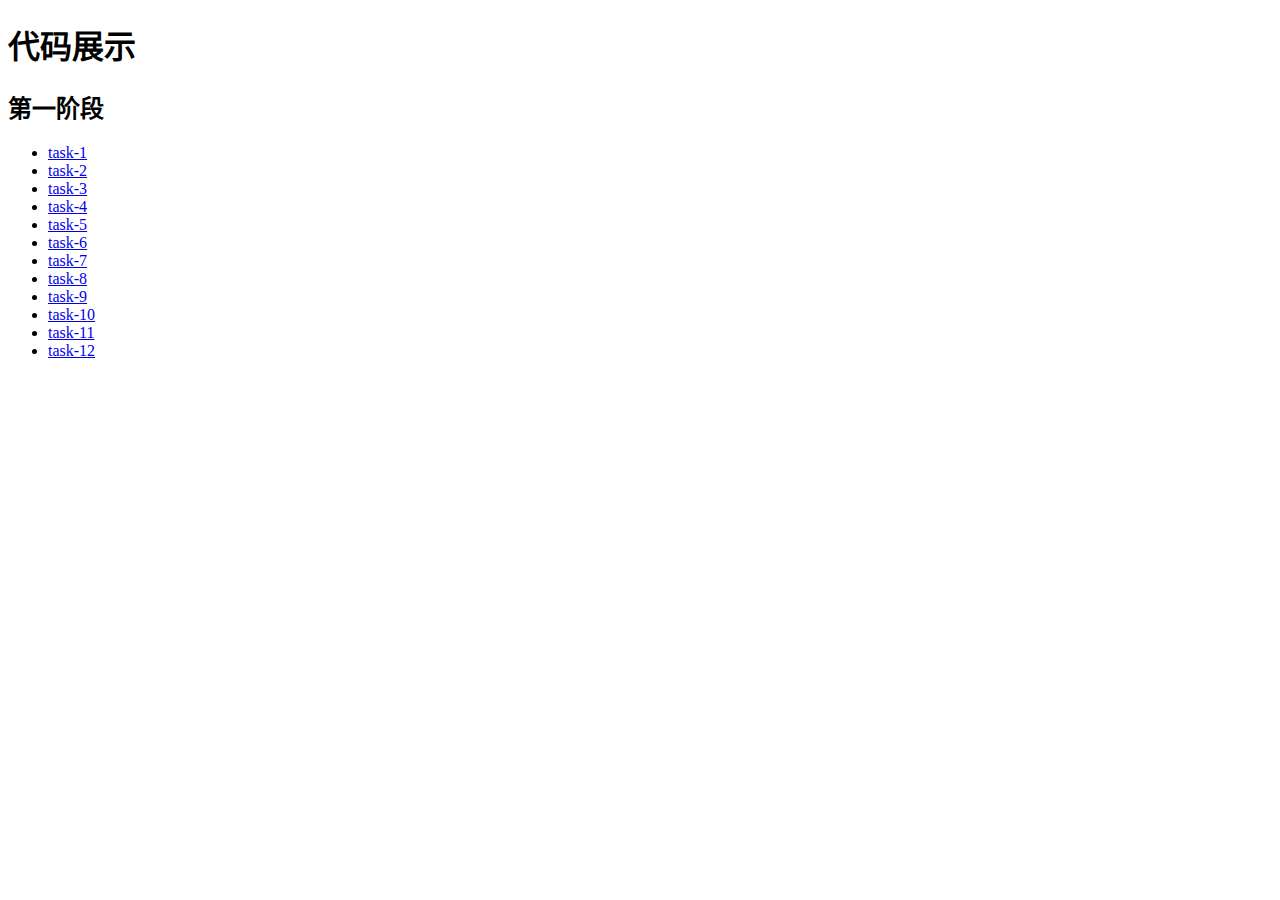
==== index.html @ 27a0dcc4 "add  sm pages" ====
<!doctype html>
<html lang="zh-cn">
<head>
  <meta charset="UTF-8">
  <title>StandUUp</title>
</head>
<body>
<h1>代码展示</h1>
<h2>第一阶段</h2>
<ul>
  <li><a href="#">task-1</a></li>
  <li><a href="#">task-2</a></li>
  <li><a href="#">task-3</a></li>
  <li><a href="#">task-4</a></li>
  <li><a href="#">task-5</a></li>
  <li><a href="#">task-6</a></li>
  <li><a href="#">task-7</a></li>
  <li><a href="#">task-8</a></li>
  <li><a href="#">task-9</a></li>
  <li><a href="#">task-10</a></li>
  <li><a href="#">task-11</a></li>
  <li><a href="#">task-12</a></li>
</ul>
</body>
</html>
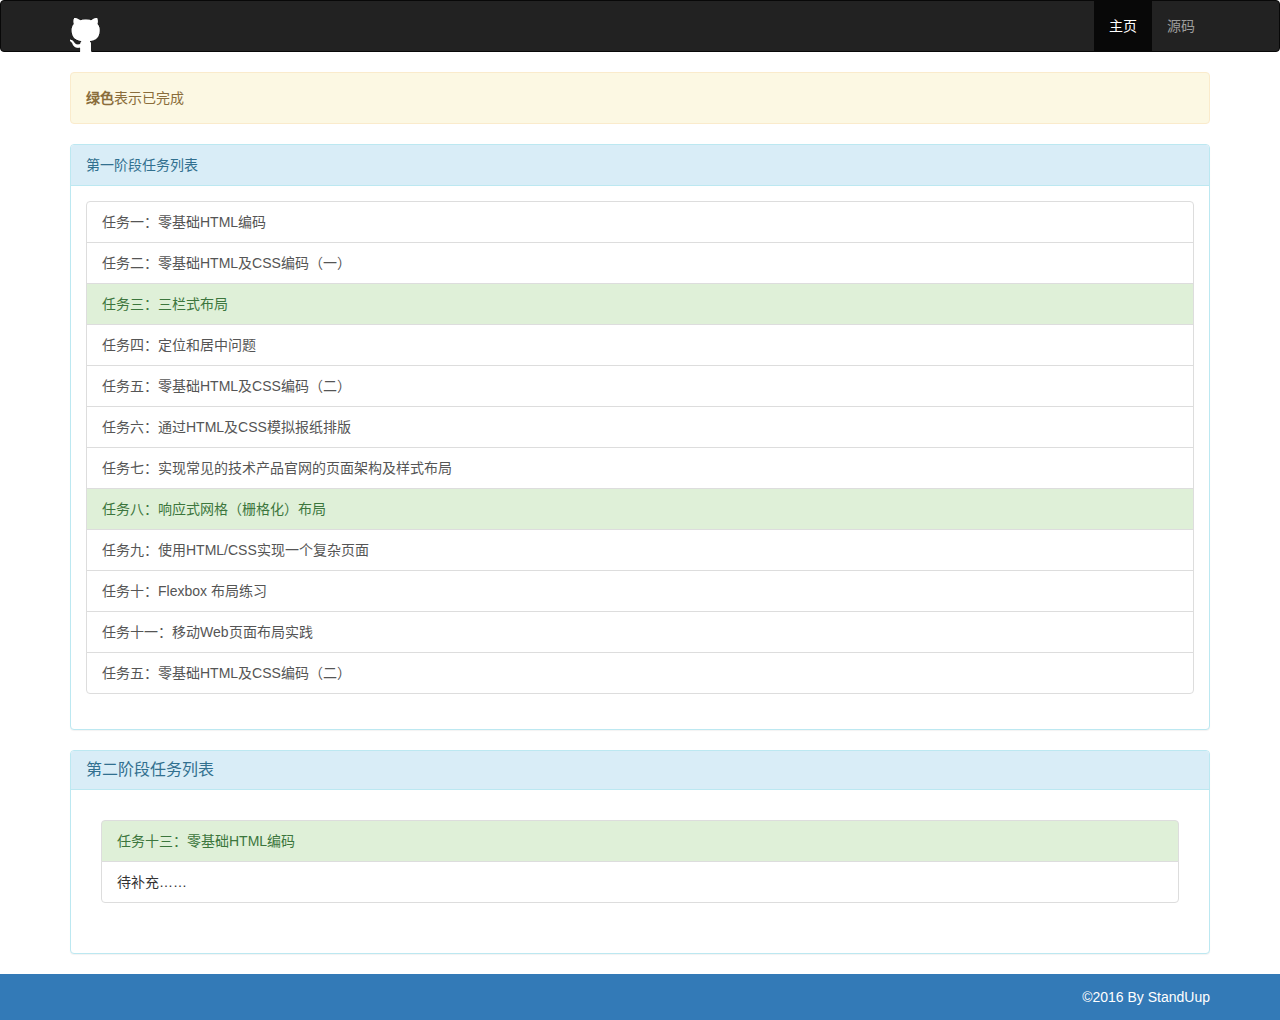
==== commit d5e79995: "页面美化一蛤~" ====
--- a/index.html
+++ b/index.html
@@ -2,24 +2,77 @@
 <html lang="zh-cn">
 <head>
   <meta charset="UTF-8">
-  <title>StandUUp</title>
+  <title>不能说的歌</title>
+  <link rel="stylesheet" href="css/bootstrap.min.css">
+  <link rel="stylesheet" href="css/style.css">
 </head>
 <body>
-<h1>代码展示</h1>
-<h2>第一阶段</h2>
-<ul>
-  <li><a href="#">task-1</a></li>
-  <li><a href="#">task-2</a></li>
-  <li><a href="#">task-3</a></li>
-  <li><a href="#">task-4</a></li>
-  <li><a href="#">task-5</a></li>
-  <li><a href="#">task-6</a></li>
-  <li><a href="#">task-7</a></li>
-  <li><a href="#">task-8</a></li>
-  <li><a href="#">task-9</a></li>
-  <li><a href="#">task-10</a></li>
-  <li><a href="#">task-11</a></li>
-  <li><a href="#">task-12</a></li>
-</ul>
+<header>
+  <nav class="navbar navbar-inverse">
+    <div class="container">
+      <div class="navbar-header">
+        <button type="button" class="navbar-toggle collapsed" data-toggle="collapse" data-target="#nav" >
+          <span class="icon-bar"></span>
+          <span class="icon-bar"></span>
+          <span class="icon-bar"></span>
+        </button>
+        <a class="navbar-brand" href="http://standuup.github.io/"><img src="images/icon-github.png" alt="" class="img-logo"></a>
+      </div>
+
+      <div class="collapse navbar-collapse" id="nav">
+        <ul class="nav navbar-nav navbar-right">
+          <li class="active"><a href="http://standuup.github.io/">主页</a></li>
+          <li><a href="https://github.com/StandUUp/SUU1">源码</a></li>
+        </ul>
+      </div><!-- /.navbar-collapse -->
+    </div><!-- /.container-fluid -->
+  </nav>
+</header>
+<div id="main">
+  <div class="container">
+    <div class="alert alert-warning" role="alert"><b>绿色</b>表示已完成</div>
+    <section id="stage1">
+      <div class="panel panel-info">
+        <div class="panel-heading">第一阶段任务列表</div>
+        <div class="panel-body">
+          <div class="list-group">
+            <a href="#" class="list-group-item">任务一：零基础HTML编码</a>
+            <a href="#" class="list-group-item">任务二：零基础HTML及CSS编码（一）</a>
+            <a href="tasks/task3.html" class="list-group-item list-group-item-success">任务三：三栏式布局</a>
+            <a href="#" class="list-group-item">任务四：定位和居中问题</a>
+            <a href="#" class="list-group-item">任务五：零基础HTML及CSS编码（二）</a>
+            <a href="#" class="list-group-item">任务六：通过HTML及CSS模拟报纸排版</a>
+            <a href="#" class="list-group-item">任务七：实现常见的技术产品官网的页面架构及样式布局</a>
+            <a href="tasks/task8.html" class="list-group-item list-group-item-success">任务八：响应式网格（栅格化）布局</a>
+            <a href="#" class="list-group-item">任务九：使用HTML/CSS实现一个复杂页面</a>
+            <a href="#" class="list-group-item">任务十：Flexbox 布局练习</a>
+            <a href="#" class="list-group-item">任务十一：移动Web页面布局实践</a>
+            <a href="#" class="list-group-item">任务五：零基础HTML及CSS编码（二）</a>
+          </div>
+        </div>
+      </div>
+
+    </section>
+    <section id="stage2">
+      <div class="panel panel-info">
+        <div class="panel-heading">
+          <h3 class="panel-title">第二阶段任务列表</h3>
+        </div>
+        <div class="panel-body">
+          <div class="panel-body">
+            <div class="list-group">
+              <a href="tasks/task13.html" class="list-group-item list-group-item-success">任务十三：零基础HTML编码</a>
+              <div class="list-group-item">待补充……</div>
+            </div>
+          </div>
+        </div>
+      </div>
+    </section>
+  </div>
+</div>
+<footer class="bg-primary">
+  <div class="container">
+  <p class="copyright">&copy;2016 By StandUup</p>
+</div></footer>
 </body>
 </html>--- a/css/style.css
+++ b/css/style.css
@@ -0,0 +1,9 @@
+.img-logo{
+    position: relative;
+    top:2px;
+}
+.copyright{
+    text-align: right;
+    margin:0;
+    padding:13px 0;
+}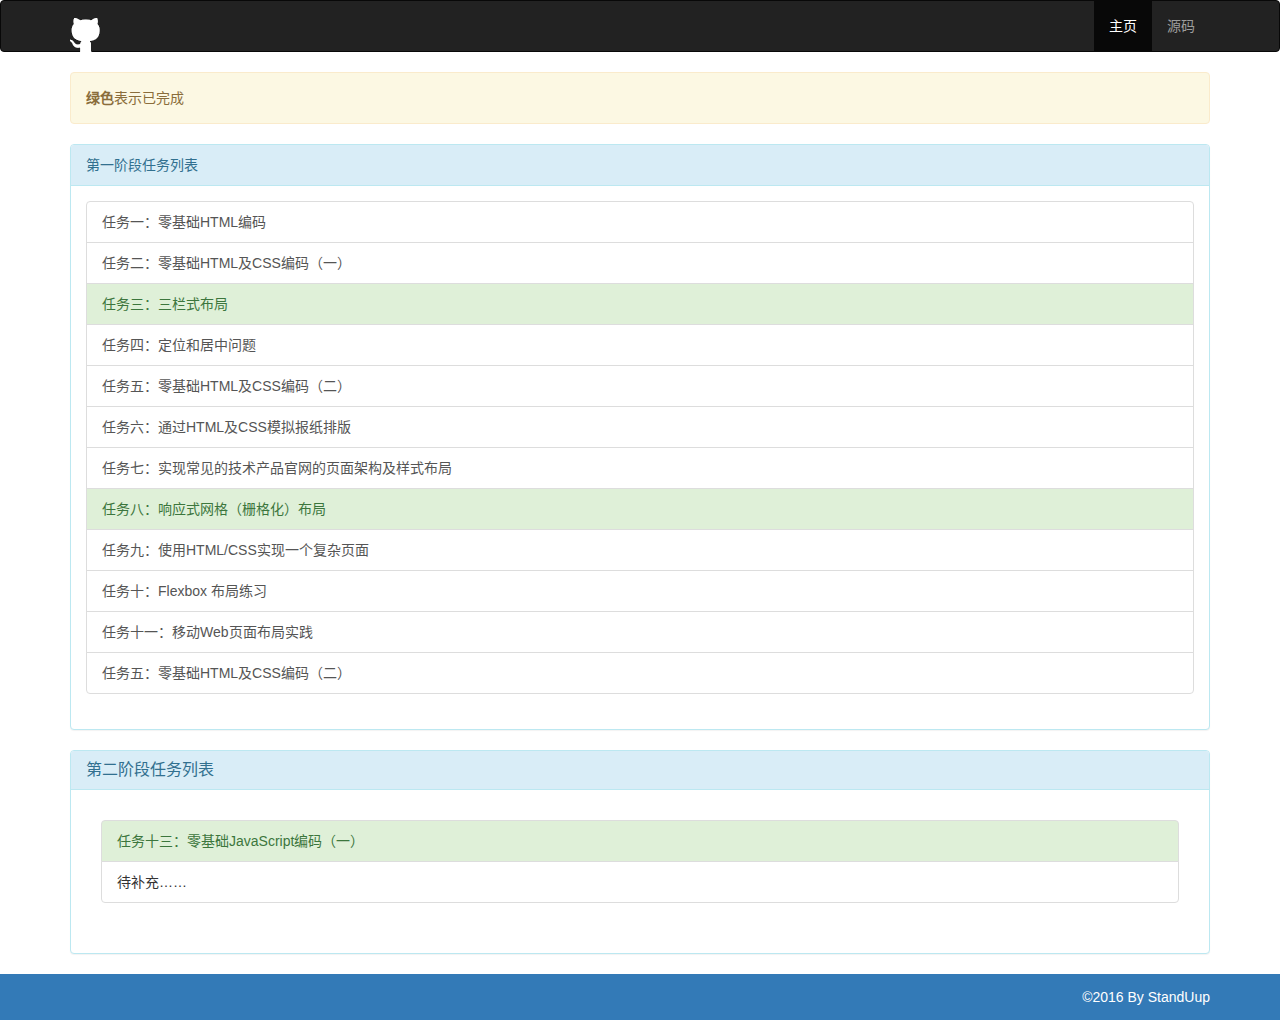
==== commit 50d4a2e0: "fix text" ====
--- a/index.html
+++ b/index.html
@@ -61,7 +61,7 @@
         <div class="panel-body">
           <div class="panel-body">
             <div class="list-group">
-              <a href="tasks/task13.html" class="list-group-item list-group-item-success">任务十三：零基础HTML编码</a>
+              <a href="tasks/task13.html" class="list-group-item list-group-item-success">任务十三：零基础JavaScript编码（一）</a>
               <div class="list-group-item">待补充……</div>
             </div>
           </div>
